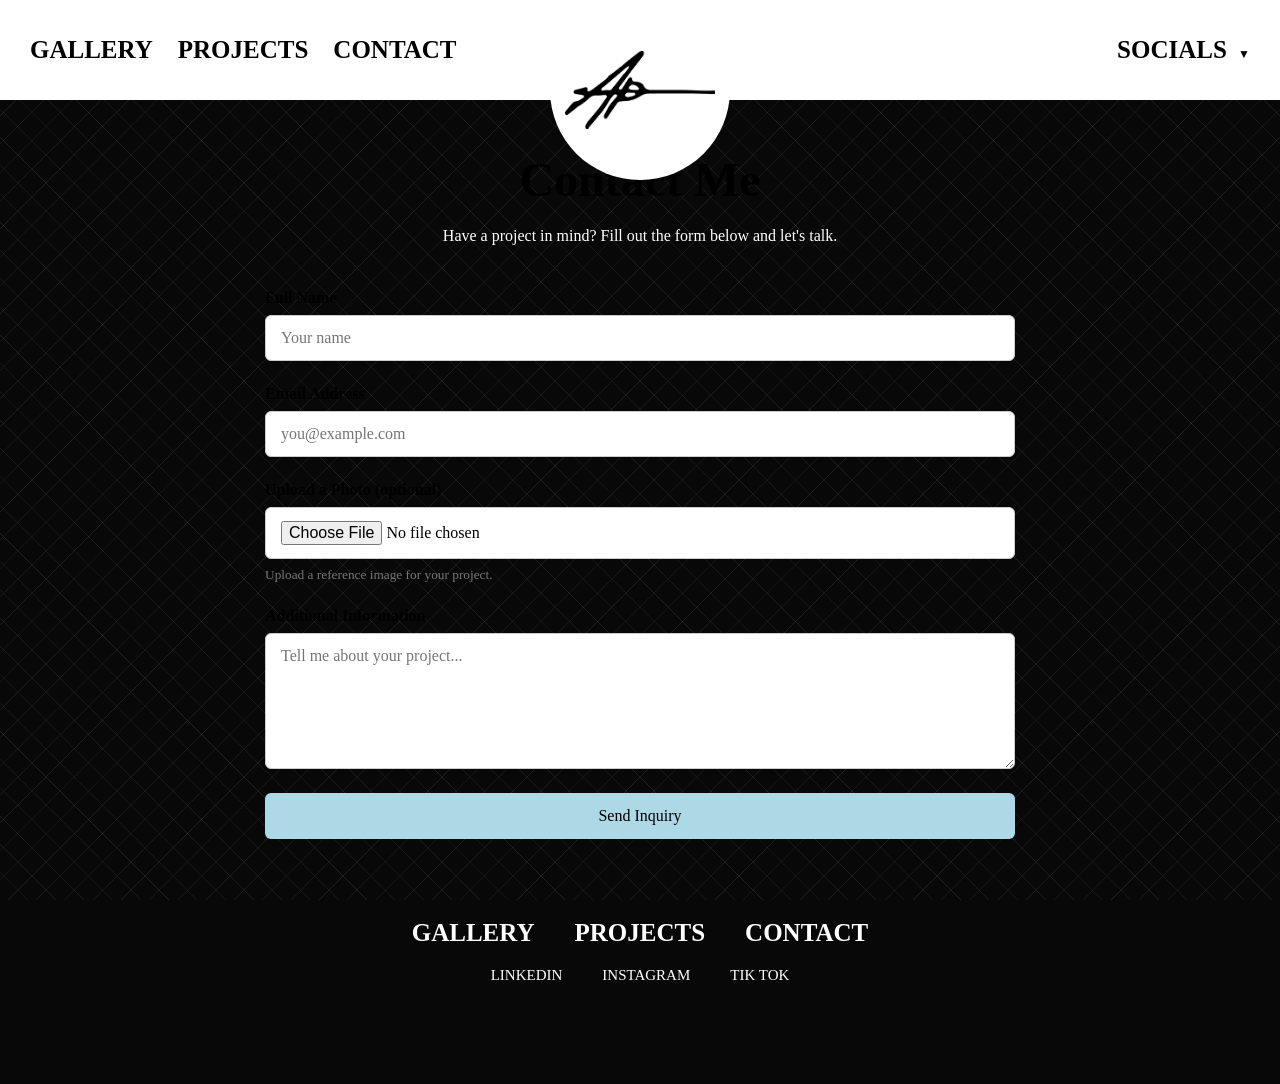
==== contact.html @ ef37c86a "Publish website files at repository root" ====
<!-- Homepage -->

<!DOCTYPE html>
<html>

    <head>
        <link rel="Stylesheet" href="style.css">
        <script src="scripts.js" defer></script>
        <meta name="viewport" content="width=device-width, initial-scale=1.0">
    </head>

    
    <main class="contact-page">
        <h1>Contact Me</h1>
        <p class="contact-intro">
            Have a project in mind? Fill out the form below and let's talk.
        </p>

        <form class="contact-form" action="https://formspree.io/f/mdearlnl" method="POST"
            enctype="multipart/form-data">

                <input
                    type="hidden"
                    name="_next"
                    value="https://marcogrusso376.github.io/portfolio-project/thank-you-page.html"
                >

            <div class="form-group">
                <label for="name">Full Name</label>
                <input
                    type="text"
                    id="name"
                    name="name"
                    placeholder="Your name"
                    required
                >
            </div>

            <div class="form-group">
                <label for="email">Email Address</label>
                <input
                    type="email"
                    id="email"
                    name="email"
                    placeholder="you@example.com"
                    required
                >
            </div>

            <div class="form-group">
                <label for="photo">Upload a Photo (optional)</label>
                <input
                    type="file"
                    id="photo"
                    name="photo"
                    accept="image/*"
                >
                <small>Upload a reference image for your project.</small>
            </div>

            <div class="form-group">
                <label for="message">Additional Information</label>
                <textarea
                    id="message"
                    name="message"
                    rows="6"
                    placeholder="Tell me about your project..."
                    required
                ></textarea>
            </div>

            <button type="submit">Send Inquiry</button>
        </form>
    </main>


</html>
---- style.css ----
html {
    scroll-behavior: smooth;
}

/* Background color */

body {
    margin: 0;
    background-color: #080808;

    background-image:
        repeating-linear-gradient(
            45deg,
            transparent 0px,
            transparent 19px,
            rgba(255, 255, 255, 0.1) 19.5px,
            transparent 20px
        ),
        repeating-linear-gradient(
            -45deg,
            transparent 0px,
            transparent 19px,
            rgba(255, 255, 255, 0.1) 19.5px,
            transparent 20px
        );

    background-attachment: fixed;
}



/* Nav bar */
header {
    position: fixed;
    top: 0;
    left: 0;

    width: 100%;
    height: 100px;

    background-color: white;

    display: flex;
    align-items: center;
    justify-content: space-between;

    padding: 0 30px;
    box-sizing: border-box;

    z-index: 10;
}

/* Left-side navigation */
nav {
    display: flex;
    align-items: center;
    gap: 25px;
    font-size: 25px;
    flex-wrap: nowrap;
}

nav a {
    transition: color 0.20s;
}

nav a:hover {
    color: lightblue;
}

.nav-style {
    font-family: Georgia, 'Times New Roman', Times, serif;
    font-weight: 900;
    text-transform: uppercase;
    text-decoration: none;
    color: black;
}


/* Center logo badge */
.brand-badge {
    position: absolute;
    top: 0;
    left: 50%;
    transform: translateX(-50%);

    width: 180px;
    height: 180px;

    background: white;
    border-radius: 0 0 120px 120px;

    display: flex;
    justify-content: center;
    align-items: center;

    transition: width 0.4s ease,
                height 0.4s ease,
                border-radius 0.4s ease;
                

    z-index: 1;
}

/* Logo */
.brand-logo{
    display: flex;
    align-items: center;
    justify-content: center;
}

.brand-logo img {
    width: 150px;
    height: 150px;
    object-fit: contain;

    transition: width 0.4s ease,
                height 0.4s ease;
                transform: 0.4s ease;
}

/* Keep navbar links above the badge */
.main-nav,
.nav-right {
    position: relative;
    z-index: 2;
}

/* Scrolled navbar */
header.scrolled .brand-badge {
    width: 100px;
    height: 100px;
    border-radius: 0 0 50px 50px;
}

header.scrolled .brand-logo img {
    width: 60px;
    height: 60px;
}



/* Right-side section */
.nav-right {
    display: flex;
    align-items: center;
    gap: 50px;
    margin-left: auto;
}

/* Social links */
.social-links {
    display: flex;
    align-items: center;
    gap: 20px;
}

/* Dropdown */
.dropdown {
    position: relative;
}

.dropdown-button {
    font-family: Georgia, 'Times New Roman', Times, serif;
    font-weight: 900;
    text-transform: uppercase;
    font-size: 25px;
    color: black;

    background: none;
    border: none;
    cursor: pointer;
    padding: 10px 0;
    transition: color 0.20s;
}

.dropdown-button:hover {
    color: lightblue;
}

.arrow {
    font-size: 12px;
    margin-left: 5px;
}

/* Dropdown menu */
.dropdown-content {
    display: none;
    position: absolute;
    top: 100%;
    right: 0;

    min-width: 180px;
    background-color: white;
    box-shadow: 0 4px 10px rgba(0, 0, 0, 0.15);
}

/* Dropdown links */
.dropdown-content a {
    display: block;
    padding: 15px;
    font-family: Georgia, 'Times New Roman', Times, serif;
    font-weight: 900;
    text-transform: uppercase;
    text-decoration: none;
    color: black;
    font-size: 16px;
    transition: color 0.20s;
}

.dropdown-content a:hover {
    color: lightblue;
    background-color: #f5f5f5;
}

/* Show menu on hover or keyboard focus */
.dropdown:hover .dropdown-content,
.dropdown:focus-within .dropdown-content {
    display: block;
}

/* Mobile navigation */
.menu-toggle,
.mobile-menu {
    display: none;
}

@media (max-width: 768px) {

    /* Keep the header fixed and aligned */
    header {
        height: 80px;
        padding: 0 18px;
    }

    /* Hide the desktop navigation and socials */
    header > nav,
    header .nav-right {
        display: none;
    }

    /* Center the logo */
    header .brand-badge {
        width: 100px;
        height: 100px;
        border-radius: 0 0 50px 50px;
    }

    header .brand-logo img {
        width: 80px;
        height: 80px;
    }

    header.scrolled .brand-badge {
        width: 75px;
        height: 75px;
        border-radius: 0 0 38px 38px;
    }

    header.scrolled .brand-logo img {
        width: 60px;
        height: 60px;
    }

    /* Three-line button */
    header .menu-toggle {
        display: block;
        margin-left: auto;
        padding: 8px;
        background: transparent;
        border: none;
        color: black;
        font-size: 30px;
        line-height: 1;
        cursor: pointer;
        position: relative;
        z-index: 1002;
    }

    /* Dropdown menu is hidden until clicked */
    header .mobile-menu {
        display: none;
        position: absolute;
        top: 100%;
        right: 0;
        width: 210px;
        padding: 8px 0;
        background: #080808;
        flex-direction: column;
        box-shadow: 0 5px 12px rgba(0, 0, 0, 0.35);
        z-index: 1001;
    }

    header .mobile-menu.active {
        display: flex;
    }

    header .mobile-menu a {
        display: block;
        padding: 14px 20px;
        color: white;
        font-family: Georgia, 'Times New Roman', serif;
        font-size: 16px;
        text-decoration: none;
    }

    header .mobile-menu a:hover {
        background: #252525;
        color: lightblue;
    }

    /* Keep page content from sitting under the header */
    .portfolio {
        padding-top: 140px;
    }
}

/*Footer */

footer nav {
    display: flex;
    justify-content: center;
    gap: 40px;
}

.footer-style {
    font-family: Georgia, 'Times New Roman', Times, serif;
    font-weight: 900;

    text-transform: uppercase;
    text-decoration: none;
    text-align: center;

    color: white;
    margin-bottom: 20px;

}

.footer-socials-style {
    font-family: Georgia, 'Times New Roman', Times, serif;
    font-weight: 400;
    font-size: 15px;

    text-transform: uppercase;
    text-decoration: none;
    text-align: center;

    color: white;
    margin-bottom: 100px;

}

/* Portfolio homepage */

.portfolio {
    padding: 180px 40px 80px;
    color: white;
    overflow: hidden;
}

.portfolio h1{
    color: white;
    font-size: 60px;
    text-align: center;
}

.work-section {
    margin-bottom: 70px;
}

.work-section h2 {
    font-size: 32px;
    margin: 0 0 22px;
    text-align: center;
    width: 100%;
}

.work-section h2 a {
    color: white;
    text-decoration: none;
    transition: color 0.2s ease, font-size 0.2s ease;
}

.work-section h2 a:hover {
    color: lightblue;
    font-size: 36px;
}

.carousel {
    width: 100%;
    overflow: hidden;
}

.carousel-track {
    display: flex;
    width: max-content;
    gap: 22px;
    animation: carousel-move 40s linear infinite;
}

.carousel-track img {
    display: block;
    flex: 320px 0 320px 0;
    width: 320px;
    height: 320px;
    object-fit: cover;
    border-radius: 4px;
}

.carousel-track img:hover {
    transform: scale(1.03);
}

.carousel-two .carousel-track {
    animation-delay: -2s;
}

.carousel-three .carousel-track {
    animation-delay: -4s;
}


/* Move exactly half the duplicated track's width */
@keyframes carousel-move {
    from {
        transform: translateX(0);
    }

    to {
        transform: translateX(calc(-50% - 11px));
    }
}


/* Smaller screens */

@media (max-width: 700px) {
    .portfolio {
        padding: 120px 20px 50px;
    }

    .work-section h2 {
        font-size: 25px;
        text-align: center;
    }

    .carousel-track img {
        width: 250px;
        height: 175px;
    }
}

/* Accessibility: reduce animation if requested */

@media (prefers-reduced-motion: reduce) {
    .carousel-track {
        animation: none;
    }
}



/* Full-screen image preview */

.image-overlay {
    position: fixed;
    inset: 0;
    z-index: 1000;
    background: rgba(0, 0, 0, 0.9);
    display: flex;
    align-items: center;
    justify-content: center;
    padding: 50px;
    box-sizing: border-box;
    cursor: zoom-out;
}

.image-overlay img {
    max-width: 90%;
    max-height: 85vh;
    object-fit: contain;
    border-radius: 4px;
    cursor: default;
}

.image-overlay-close {
    position: absolute;
    top: 20px;
    right: 30px;
    font-size: 42px;
    color: white;
    background: none;
    border: none;
    cursor: pointer;
}

@media (max-width: 700px) {
    .image-overlay {
        padding: 20px;
    }

    .image-overlay img {
        max-width: 100%;
        max-height: 80vh;
    }
}



/* All Projects Page */

.projects-page,
.project-detail-page {
    padding: 200px 40px 80px;
    color: white;
    min-height: 100vh;
    box-sizing: border-box;
}

.projects-page > h1,
.project-detail-page > h1 {
    text-align: center;
    font-size: 42px;
    margin: 0 0 12px;
    .projects-page h1 {
    margin-top: 60px;
}
}

.projects-intro {
    text-align: center;
    color: #bdbdbd;
    margin-bottom: 50px;
}

/* Project cards */

.projects-grid {
    display: grid;
    grid-template-columns: repeat(3, minmax(0, 1fr));
    gap: 35px 25px;
}

/* Project cards */

.project-card {
    color: white;
    text-decoration: none;
    min-width: 0;

    opacity: 0;
    animation: projectFadeIn 0.7s ease forwards;
}

@keyframes projectFadeIn {
    from {
        opacity: 0;
        transform: translateY(20px);
    }

    to {
        opacity: 1;
        transform: translateY(0);
    }
}


.project-card img {
    display: block;
    width: 100%;
    aspect-ratio: 3 / 3;
    object-fit: cover;
    border-radius: 4px;
    transition: opacity 0.25s ease;
}

.project-card:hover img {
    opacity: 0.8;
}

.project-card h2 {
    font-size: 22px;
    text-align: center;
    margin: 14px 0 6px;
}

.project-card p {
    color: #bdbdbd;
    margin: 0;
}


/* Individual Project Page */

.back-link {
    display: inline-block;
    color: white;
    font-size: 20px;
    text-decoration: none;
    margin-bottom: 30px;
    transition: 0.2s;
}

.back-link:hover {
    color: lightblue;
}

#project-category,
#project-description {
    text-align: center;
    color: white;
    font-size: 18px;
    margin: 0 250px 0 250px;
}

#project-description {
    margin-bottom: 45px;
}

/* Project image gallery */

.project-gallery {
    display: grid;
    grid-template-columns: repeat(4, minmax(0, 1fr));
    gap: 22px;
}

.project-gallery img {
    display: block;
    width: 100%;
    height: auto;
    border-radius: 4px;
}

/* Titled sections within a project */

.project-section-title {
    grid-column: 1 / -1;
    margin: 45px 0 0;
    text-align: center;
    color: lightblue;
    font-size: 35px;
}

.project-gallery-grid {
    display: grid;
    grid-template-columns: repeat(4, minmax(0, 1fr));
    gap: 22px;
    grid-column: 1 / -1;
}

.project-gallery-grid img {
    display: block;
    width: 100%;
    height: auto;
    border-radius: 4px;
}


.project-gallery img:nth-child(4n + 1),
.project-gallery-grid img:nth-child(4n + 1) {
    animation-delay: 0.1s;
}

.project-gallery img:nth-child(4n + 2),
.project-gallery-grid img:nth-child(4n + 2) {
    animation-delay: 0.2s;
}

.project-gallery img:nth-child(4n + 3),
.project-gallery-grid img:nth-child(4n + 3) {
    animation-delay: 0.3s;
}

.project-gallery img:nth-child(4n + 4),
.project-gallery-grid img:nth-child(4n + 4) {
    animation-delay: 0.4s;
}

/* Fade-in animation for project photos */

@keyframes fadeInFromBottom {
    from {
        opacity: 0;
        transform: translateY(35px);
    }

    to {
        opacity: 1;
        transform: translateY(0);
    }
}

.project-gallery img,
.project-gallery-grid img {
    animation: fadeInFromBottom 0.7s ease-out both;
}


/* Responsive layout */

@media (max-width: 800px) {
    .projects-grid {
        grid-template-columns: repeat(2, minmax(0, 1fr));
    }

    .project-gallery,
    .project-gallery-grid {
        grid-template-columns: repeat(2, minmax(0, 1fr));
    }
}

@media (max-width: 500px) {
    .projects-page,
    .project-detail-page {
        padding: 140px 20px 50px;
    }

    .projects-grid {
        grid-template-columns: 1fr;
    }

    .project-gallery,
    .project-gallery-grid {
        grid-template-columns: 1fr;
    }
}

/*About Section */
.about-section {
    padding: 80px 8%;
    margin-top: 60px;
    overflow: hidden;
}

.about-section > h1 {
    text-align: center;
    font-size: 3rem;
    margin-bottom: 50px;
}

.about-content {
    display: flex;
    align-items: center;
    justify-content: center;
    gap: 60px;
    max-width: 1100px;
    margin: 0 auto;
}

.about-image,
.about-text {
    flex: 1;
    min-width: 0;
}

.about-image img {
    display: block;
    width: 100%;
    max-width: 420px;
    border-radius: 8px;
}

.about-text h2 {
    font-size: 2rem;
    margin-bottom: 20px;
}

.about-text p {
    font-size: 1.1rem;
    line-height: 1.8;
}

@media (max-width: 700px) {
    .about-content {
        flex-direction: column;
        gap: 30px;
    }

    .about-image img {
        margin: 0 auto;
    }
}


@keyframes slideFromLeft {
    from {
        opacity: 0;
        transform: translateX(-70px);
    }
    to {
        opacity: 1;
        transform: translateX(0);
    }
}

@keyframes slideFromRight {
    from {
        opacity: 0;
        transform: translateX(70px);
    }
    to {
        opacity: 1;
        transform: translateX(0);
    }
}

.about-image,
.about-text {
    opacity: 0;
}

.about-section.visible .about-image {
    animation: slideFromLeft 0.9s ease-out forwards;
}

.about-section.visible .about-text {
    animation: slideFromRight 0.9s ease-out 0.15s forwards;
}


.contact-page {
    max-width: 750px;
    margin: 0 auto;
    padding: 120px 24px 80px;
}

.contact-page h1 {
    text-align: center;
    font-size: 3rem;
    margin-bottom: 15px;
}

.contact-intro {
    font-family: Georgia, 'Times New Roman', Times, serif;
    text-align: center;
    color: white;
    margin-bottom: 40px;
    line-height: 1.6;
}

.contact-form {
    display: flex;
    flex-direction: column;
    gap: 24px;
}

.form-group {
    display: flex;
    flex-direction: column;
    gap: 8px;
}

.form-group label {
    font-weight: 600;
}

.form-group input,
.form-group textarea {
    width: 100%;
    box-sizing: border-box;
    padding: 13px 15px;
    border: 1px solid #ccc;
    border-radius: 6px;
    font: inherit;
    background: white;
}

.form-group input:focus,
.form-group textarea:focus {
    outline: 2px solid lightblue;
    border-color: lightblue;
}

.form-group textarea {
    resize: vertical;
}

.form-group small {
    color: #777;
}

.contact-form button {
    font-family: Georgia, 'Times New Roman', Times, serif;
    padding: 14px 20px;
    background: lightblue;
    color: black;
    border: none;
    border-radius: 6px;
    font-size: 1rem;
    cursor: pointer;
    transition: background 0.2s ease;
}

.contact-form button:hover {
    background: rgb(132, 186, 204);
}

/* Thank you page */

.thank-you-page {
    min-height: 70vh;
    display: flex;
    flex-direction: column;
    justify-content: center;
    align-items: center;
    text-align: center;
    padding: 100px 24px 60px;
}

.thank-you-page h1 {
    font-size: 3rem;
    margin-bottom: 20px;
    color: white;

}

.thank-you-page p {
    max-width: 500px;
    line-height: 1.8;
    margin-bottom: 30px;
    color: white;
}

.thank-you-button {
    display: inline-block;
    padding: 13px 24px;
    background: lightblue;
    color: black;
    text-decoration: none;
    border-radius: 6px;
    transition: background 0.2s ease;
}

.thank-you-button:hover {
    background: #0a3563;
}


@media (max-width: 768px) {
    header > nav.nav-left,
    header > .nav-right {
        display: none !important;
    }

    header > .menu-toggle {
        display: block !important;
        color: black !important;
        position: relative;
        z-index: 1002;
    }

    header > .mobile-menu {
        display: none;
    }

    header > .mobile-menu.active {
        display: flex !important;
        flex-direction: column;
    }
}

/* Main gallery page */
.gallery-page {
    max-width: 1400px;
    margin: 0 auto;
    padding: 120px 5% 80px;
}

.gallery-page h1 {
    text-align: center;
    margin-top: 40px;
    margin-bottom: 35px;
    color: white;
}

/* Subsection navigation */
.gallery-subsections {
    display: flex;
    justify-content: center;
    flex-wrap: wrap;
    gap: 20px;
    margin-bottom: 60px;
}

.gallery-section-link {
    color: inherit;
    text-decoration: none;
    color: white;
    font-family: Georgia, 'Times New Roman', Times, serif;
    transition: transform 0.2s ease;
}

.gallery-section-link:hover {
    transform: scale(1.08);
}

/* Image sections */
.gallery-section {
    margin-bottom: 70px;
    scroll-margin-top: 110px;
    color: white;
    text-align: center;
}

.gallery-section h2 {
    margin-bottom: 25px;
}

.gallery-description {
    /*max-width: 800px;*/
    margin: 0px 180px 25px 180px;
    line-height: 1.7;
    opacity: 0.8;
    color: white;
    text-align: center;
}

/* Three images per row on desktop */
.gallery-grid {
    display: grid;
    grid-template-columns: repeat(3, minmax(0, 1fr));
    gap: 25px;
}

.gallery-grid img {
    width: 100%;
    height: 320px;
    object-fit: contain;
    cursor: pointer;
    transition: transform 0.25s ease;
}

.gallery-grid img:hover {
    transform: scale(1.03);
}

/* Full-size image preview */
.image-overlay {
    display: none;
    position: fixed;
    inset: 0;
    z-index: 2000;
    background: rgba(0, 0, 0, 0.92);
    justify-content: center;
    align-items: center;
    padding: 50px;
}

.image-overlay.active {
    display: flex;
}

.image-overlay img {
    max-width: 90%;
    max-height: 85vh;
    object-fit: contain;
}

.close-overlay {
    position: absolute;
    top: 20px;
    right: 30px;
    background: none;
    border: none;
    color: white;
    font-size: 42px;
    cursor: pointer;
}

@media (max-width: 800px) {
    .gallery-grid {
        grid-template-columns: repeat(2, minmax(0, 1fr));
    }

    .gallery-grid img {
        height: 260px;
    }
}

@media (max-width: 500px) {
    .gallery-grid {
        grid-template-columns: 1fr;
    }

    .gallery-grid img {
        height: auto;
        max-height: 400px;
    }
}
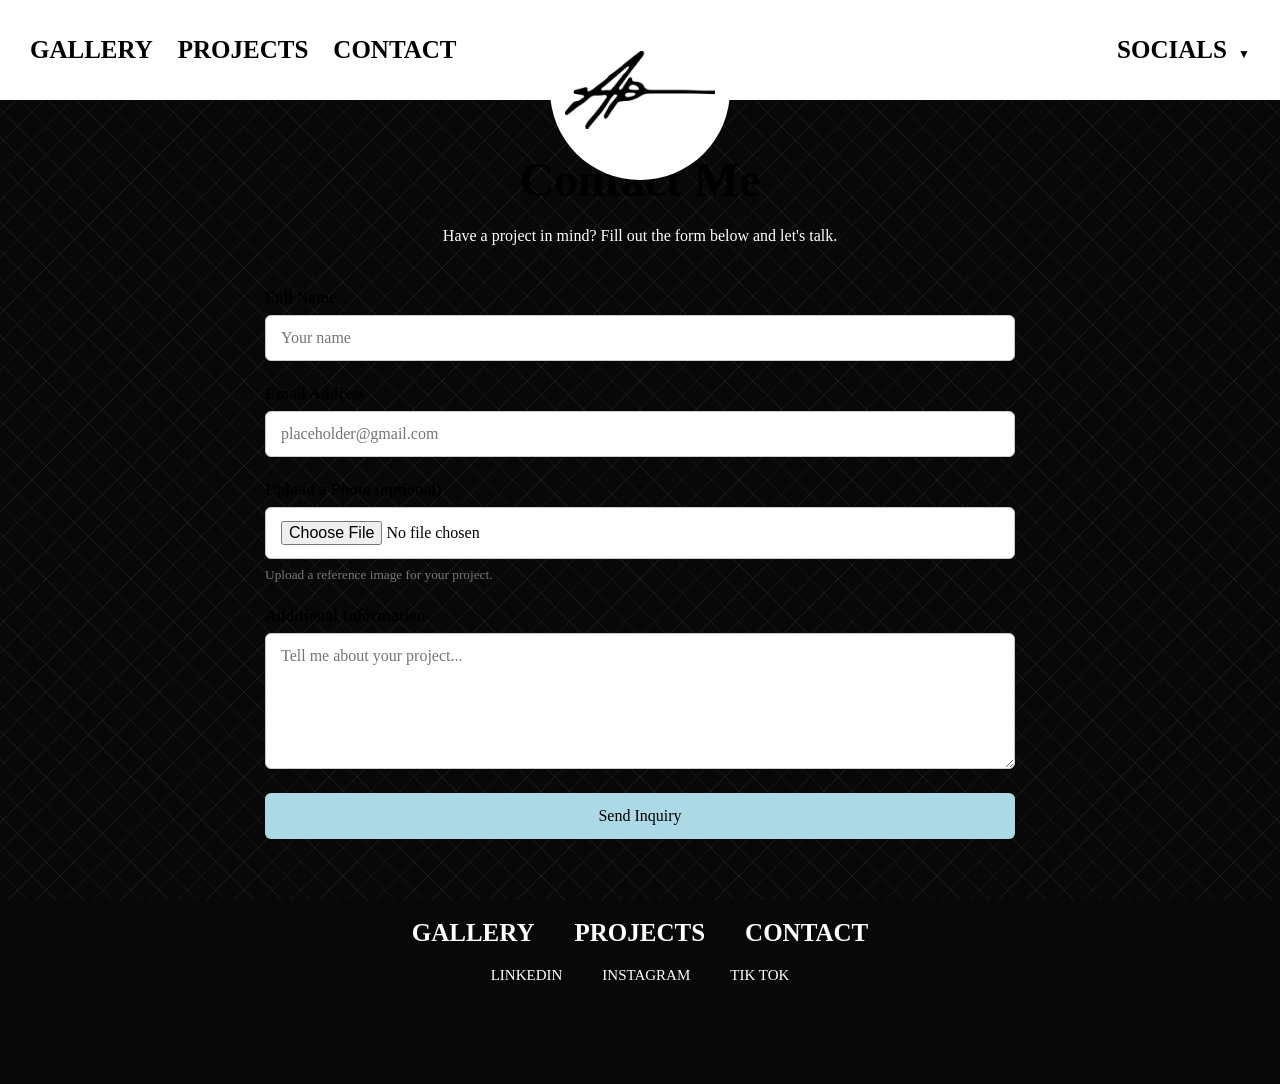
==== commit f93444be: "setup the forminit with plourde's account + fixed carousel on gallery" ====
--- a/contact.html
+++ b/contact.html
@@ -1,3 +1,4 @@
+
 <!-- Homepage -->
 
 <!DOCTYPE html>
@@ -6,7 +7,9 @@
     <head>
         <link rel="Stylesheet" href="style.css">
         <script src="scripts.js" defer></script>
+        <script src="https://forminit.com/sdk/v1/forminit.js"></script>
         <meta name="viewport" content="width=device-width, initial-scale=1.0">
+        <link rel="icon" type="image/png" href="images/logo.png">
     </head>
 
     
@@ -16,21 +19,15 @@
             Have a project in mind? Fill out the form below and let's talk.
         </p>
 
-        <form class="contact-form" action="https://formspree.io/f/mdearlnl" method="POST"
+        <form class="contact-form" action="https://forminit.com/f/lgqpfqgexux" method="POST"
             enctype="multipart/form-data">
-
-                <input
-                    type="hidden"
-                    name="_next"
-                    value="https://marcogrusso376.github.io/portfolio-project/thank-you-page.html"
-                >
 
             <div class="form-group">
                 <label for="name">Full Name</label>
                 <input
                     type="text"
                     id="name"
-                    name="name"
+                    name="fi-sender-fullName"
                     placeholder="Your name"
                     required
                 >
@@ -41,8 +38,8 @@
                 <input
                     type="email"
                     id="email"
-                    name="email"
-                    placeholder="you@example.com"
+                    name="fi-sender-email"
+                    placeholder="placeholder@gmail.com"
                     required
                 >
             </div>
@@ -52,7 +49,7 @@
                 <input
                     type="file"
                     id="photo"
-                    name="photo"
+                    name="fi-file-photo"
                     accept="image/*"
                 >
                 <small>Upload a reference image for your project.</small>
@@ -62,7 +59,7 @@
                 <label for="message">Additional Information</label>
                 <textarea
                     id="message"
-                    name="message"
+                    name="fi-text-message"
                     rows="6"
                     placeholder="Tell me about your project..."
                     required
@@ -74,4 +71,4 @@
     </main>
 
 
-</html>+</html>
--- a/style.css
+++ b/style.css
@@ -295,19 +295,110 @@
         display: flex;
     }
 
-    header .mobile-menu a {
-        display: block;
-        padding: 14px 20px;
-        color: white;
-        font-family: Georgia, 'Times New Roman', serif;
-        font-size: 16px;
-        text-decoration: none;
-    }
-
-    header .mobile-menu a:hover {
-        background: #252525;
-        color: lightblue;
-    }
+header .mobile-menu > a {
+    display: block;
+    padding: 10px 20px;
+
+    color: white;
+    font-family: Georgia, 'Times New Roman', Times, serif;
+    font-size: 16px;
+    font-weight: 900;
+    text-transform: uppercase;
+    text-decoration: none;
+
+    transition: color 0.2s ease;
+}
+
+/* Hover effect */
+header .mobile-menu > a:hover {
+    background: #252525;
+    color: lightblue;
+}
+/* Mobile Socials button */
+.mobile-menu .socials-toggle {
+    display: block;
+    width: 100%;
+    padding: 10px 20px;
+
+    background: transparent;
+    border: none;
+    color: white;
+
+    font-family: Georgia, 'Times New Roman', Times, serif;
+    font-size: 16px;
+    font-weight: 900;
+    text-transform: uppercase;
+    text-align: left;
+
+    cursor: pointer;
+    transition: color 0.2s ease;
+}
+
+.mobile-menu .socials-toggle:hover {
+    background: #252525;
+    color: lightblue;
+}
+
+/* Social links container */
+.mobile-menu .dropdown-content {
+    display: none;
+    position: absolute;
+    top: 0;
+    right: 100%;
+
+    min-width: 150px;
+    padding: 0;
+
+    background: #080808;
+    box-shadow: 0 5px 12px rgba(0, 0, 0, 0.35);
+}
+
+/* Show links to the LEFT of the mobile menu */
+.mobile-menu .dropdown-content.open {
+    display: block;
+}
+
+/* Individual social links */
+.mobile-menu .dropdown-content a {
+    display: block;
+    padding: 14px 20px;
+
+    color: white;
+    font-family: Georgia, 'Times New Roman', Times, serif;
+    font-size: 16px;
+    font-weight: 900;
+    text-transform: uppercase;
+    text-decoration: none;
+    white-space: nowrap;
+}
+
+.mobile-menu .dropdown-content a:hover {
+    background: #252525;
+    color: lightblue;
+}
+/* Social link hover */
+.mobile-menu .dropdown-content a:hover {
+    background: #252525;
+    color: lightblue;
+}
+
+/* Mobile socials dropdown */
+.mobile-menu .dropdown-content {
+    display: none;
+    position: static;
+    box-shadow: none;
+    background: transparent;
+    margin-left: 10px;
+    text-align: left;
+}
+
+
+
+.mobile-menu .dropdown-content a {
+    color: white;
+    display: block;
+    padding: 10px;
+}
 
     /* Keep page content from sitting under the header */
     .portfolio {
@@ -348,6 +439,39 @@
     color: white;
     margin-bottom: 100px;
 
+}
+
+/* Mobile footer */
+@media (max-width: 700px) {
+    footer {
+        flex-direction: column;
+        height: auto;
+        gap: 20px;
+        padding: 15px 5px;
+    }
+
+    footer img {
+        margin: 0;
+    }
+
+    footer nav {
+        flex-direction: column;
+        align-items: center;
+        gap: 15px;
+    }
+    .footer-socials-style {
+    font-family: Georgia, 'Times New Roman', Times, serif;
+    font-weight: 400;
+    font-size: 15px;
+
+    text-transform: uppercase;
+    text-decoration: none;
+    text-align: center;
+
+    color: white;
+    margin-bottom: 0px;
+
+}
 }
 
 /* Portfolio homepage */
@@ -487,10 +611,10 @@
     position: absolute;
     top: 20px;
     right: 30px;
-    font-size: 42px;
-    color: white;
     background: none;
     border: none;
+    color: white;
+    font-size: 42px;
     cursor: pointer;
 }
 
@@ -611,6 +735,16 @@
     color: white;
     font-size: 18px;
     margin: 0 250px 0 250px;
+}
+
+@media (max-width: 800px) {
+    #project-category,
+    #project-description {
+        text-align: center;
+        color: white;
+        font-size: 16px;
+        margin: 0 25px 0 25px;
+    } 
 }
 
 #project-description {
